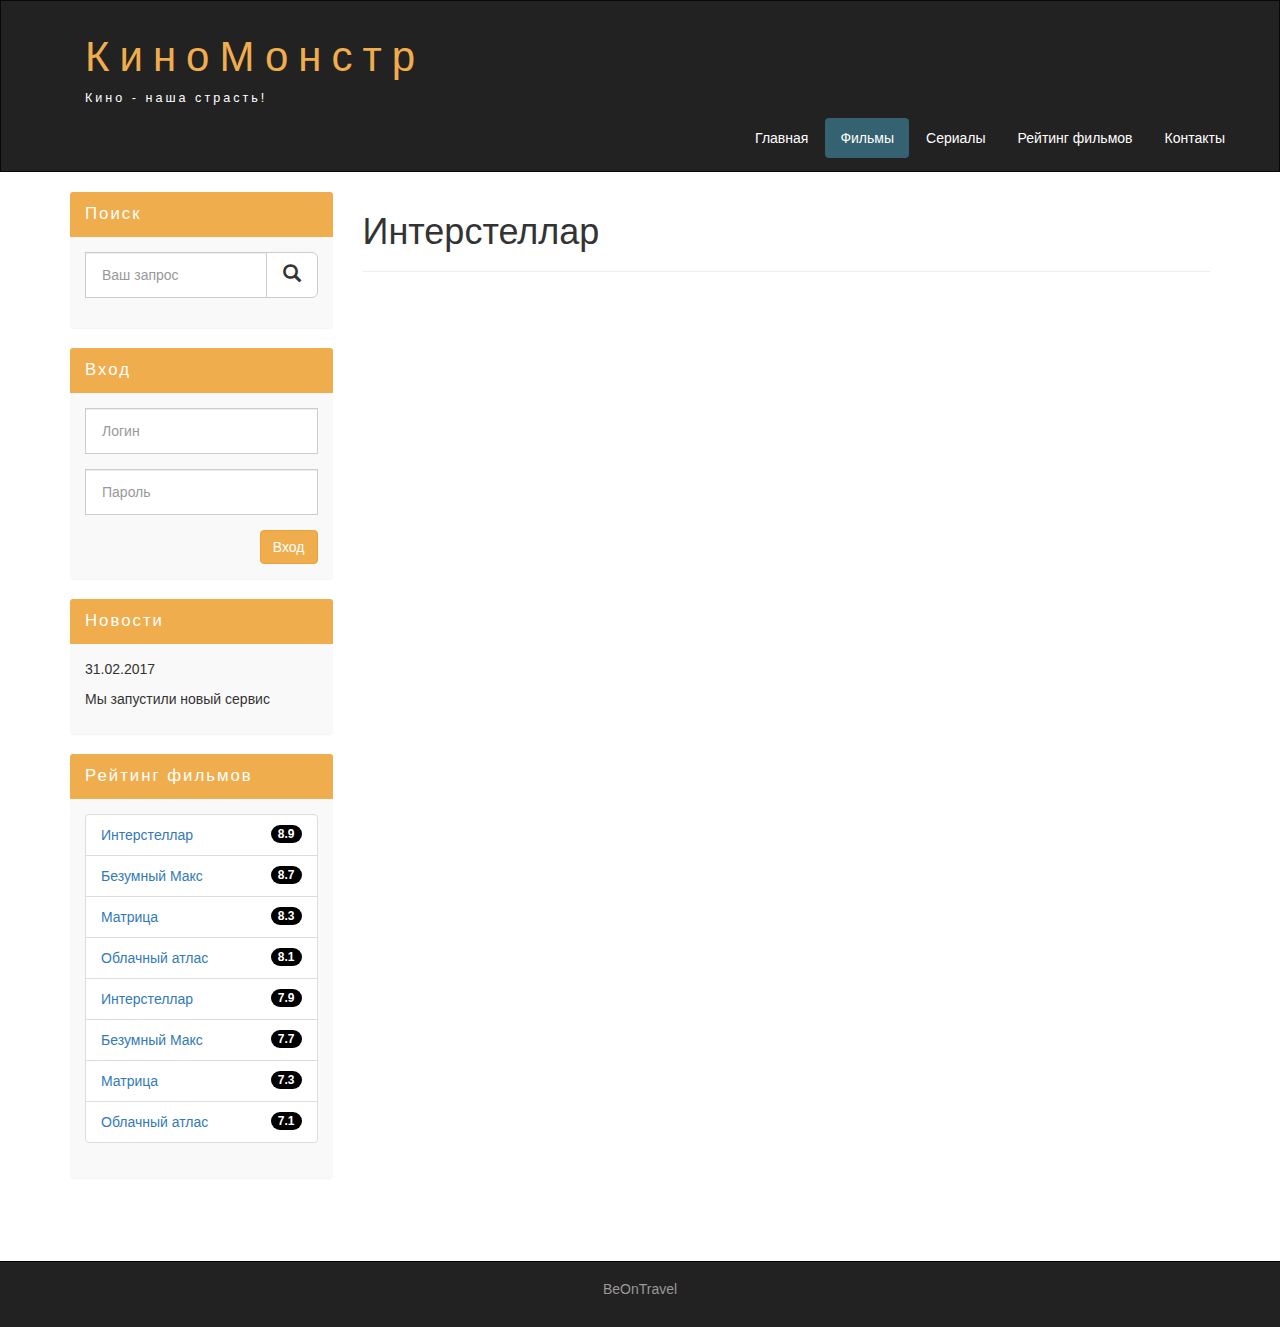
==== show.html @ e9d05236 "wwwwww" ====
<!DOCTYPE html>
<html lang="ru">
  <head>
    <meta charset="utf-8">
    <meta http-equiv="X-UA-Compatible" content="IE=edge">
    <meta name="viewport" content="width=device-width, initial-scale=1">
    <!-- The above 3 meta tags *must* come first in the head; any other head content must come *after* these tags -->

    <title>Киномонстр Bootstrap</title>

    <!-- Bootstrap -->
    <link href="assets/css/bootstrap.min.css" rel="stylesheet">

      <!-- Main style of the page -->
    <link href="assets/css/style.css" rel="stylesheet">

    <!-- HTML5 shim and Respond.js for IE8 support of HTML5 elements and media queries -->
    <!-- WARNING: Respond.js doesn't work if you view the page via file:// -->
    <!--[if lt IE 9]>
      <script src="https://oss.maxcdn.com/html5shiv/3.7.3/html5shiv.min.js"></script>
      <script src="https://oss.maxcdn.com/respond/1.4.2/respond.min.js"></script>
    <![endif]-->
  </head>
  <body>

    <div class="container-fluid">
      <div class="row">

        <nav role="navigation" class="navbar navbar-inverse">
          <div class="container">

            <div class="navbar-header header">

              <div class="container">
                <div class="row">

                  <div class="col-lg-12">
                    <h1><a href="#">КиноМонстр</a></h1>
                    <p>Кино - наша страсть!</p>
                  </div>





              </div>
              <button type="button" data-target="#navbarCollapse" data-toggle="collapse" class="navbar-toggle">

                <span class="sr-only">Toggle navigation</span>
                <span class="icon-bar"></span>
                <span class="icon-bar"></span>
                <span class="icon-bar"></span>


              </button>




            </div>

            <div id="navbarCollapse" class="collapse navbar-collapse navbar-right">

              <ul class="nav nav-pills">
                <li> <a href="#">Главная</a> </li>
                <li class="active"> <a href="#">Фильмы</a> </li>
                <li> <a href="#">Сериалы</a> </li>
                <li> <a href="#">Рейтинг фильмов</a> </li>
                <li> <a href="#">Контакты</a> </li>
              </ul>


            </div>
          </div>


        </nav>




      </div>
    </div>


    <div class="wrapper">

      <div class="container">

        <div class="row">

          <div class="col-lg-9 col-lg-push-3">

            <form role="search" class="visible-xs">
                  <div class="form-group">
                    <div class="input-group">
                      <input type="search" class="form-control input-lg" placeholder="Ваш запрос">
                        <div class="input-group-btn">
                          <button class="btn btn-default btn-lg" type="submit"><i class="glyphicon glyphicon-search"></i></button>
                        </div>
                      </div>
                     </div>
                   </form>

            <h1>Интерстеллар</h1>
            <hr>
                        <!-- 16:9 aspect ratio -->
            <div class="embed-responsive embed-responsive-16by9">
              <iframe class="embed-responsive-item" src="https://www.youtube.com/embed/N0mAYAGBy_g" allow="accelerometer; autoplay; clipboard-write; encrypted-media; gyroscope; picture-in-picture" allowfullscreen></iframe>

            </div>





          </div>

          <div class="col-lg-3 col-lg-pull-9">
            <div class="panel panel-info hidden-xs">
              <div class="panel-heading"><div class="sidebar-header">Поиск</div></div>
              <div class="panel-body">
                <form role="search">
                  <div class="form-group">
                    <div class="input-group">
                      <input type="search" class="form-control input-lg" placeholder="Ваш запрос">
                        <div class="input-group-btn">
                          <button class="btn btn-default btn-lg" type="submit"><i class="glyphicon glyphicon-search"></i></button>
                        </div>
                      </div>
                     </div>
                   </form>
                </div>
              </div>

           <div class="panel panel-info">
              <div class="panel-heading"><div class="sidebar-header">Вход</div></div>
              <div class="panel-body">
                <form role="form">
                  <div class="form-group">
                    <input type="text" class="form-control input-lg" placeholder="Логин">
                  </div>
                  <div class="form-group">
                    <input type="password" class="form-control input-lg" placeholder="Пароль">
                  </div>
                  <button type="submit" class="btn btn-warning pull-right">Вход</button>
                </form>
              </div>
            </div>

            <div class="panel panel-info">
              <div class="panel-heading"><div class="sidebar-header">Новости</div></div>
              <div class="panel-body">

                    <p>31.02.2017</p>
                    <p>Мы запустили новый сервис</p>

              </div>
            </div>

            <div class="panel panel-info">
              <div class="panel-heading"><div class="sidebar-header">Рейтинг фильмов</div></div>
              <div class="panel-body">
                <ul class="list-group">
                  <li class="list-group-item list-group-warning">
                    <span class="badge">8.9</span>
                    <a href="#">Интерстеллар</a>
                  </li>
                  <li class="list-group-item list-group-warning">
                    <span class="badge">8.7</span>
                    <a href="#">Безумный Макс</a>
                  </li>
                  <li class="list-group-item list-group-warning">
                    <span class="badge">8.3</span>
                    <a href="#">Матрица</a>
                  </li>
                  <li class="list-group-item list-group-warning">
                    <span class="badge">8.1</span>
                    <a href="#">Облачный атлас</a>
                  </li>
                  <li class="list-group-item list-group-warning">
                    <span class="badge">7.9</span>
                    <a href="#">Интерстеллар</a>
                  </li>
                  <li class="list-group-item list-group-warning">
                    <span class="badge">7.7</span>
                    <a href="#">Безумный Макс</a>
                  </li>
                  <li class="list-group-item list-group-warning">
                    <span class="badge">7.3</span>
                    <a href="#">Матрица</a>
                  </li>
                  <li class="list-group-item list-group-warning">
                    <span class="badge">7.1</span>
                    <a href="#">Облачный атлас</a>
                  </li>


                </ul>





              </div>
            </div>




           </div>


        </div>
      </div>

      <div class="clear"></div>

    </div>

    <footer>
      <div class="container">
        <p class ="text-center"> <a href="https://beontravel.ru">BeOnTravel</a> </p>
      </div>

    </footer>


    <!-- jQuery (necessary for Bootstrap's JavaScript plugins) -->
    <script src="https://ajax.googleapis.com/ajax/libs/jquery/1.12.4/jquery.min.js"></script>
    <!-- Include all compiled plugins (below), or include individual files as needed -->
    <script src="assets/js/bootstrap.min.js"></script>
  </body>
</html>
---- assets/css/style.css ----
.header a, a:hover {
	color: #f0ad4e;
	text-decoration: none;

}
.header h1 {
	letter-spacing: 10px;
	font-size: 300%;

}
.header p {
	color: white !important;
	font-size: 90%;
	letter-spacing: 3px;

}
.nav-pills>li.active>a, .nav-pills>li.active>a:focus, .nav-pills>li.active>a:hover {
    color: #fff;
    background-color: #346270;

}
.nav-pills>li>a		{
	color: #fff;

}
.nav-pills>li>a:hover {
	background-color: #346270;
}

    .navbar-inverse {
    padding: 1%;
    border-radius: 0px;             /*Убирает скругление углов в navbar*/

}


@media (max-width: 767px) {
	.nav-pills>li {
		float: none;
	}
	.nav-pills {
		text-align: center;

	}
	.header h1 {
		letter-spacing: 5px;
		font-size: 280%;
	}
	.header {
		text-align: center;

	}


}

.clear {
clear: both;
height: 63px;

}

.wrapper {
	min-height: 100%;
}

html, body {
	height: 100%;
}

.films_block {
	text-align: center;

}

.films_block img {
	margin-bottom: 5%;
	border-radius: 5px;
	border: solid 5px #dad7d5;
	width: 100%;

}

.film-label {
	padding: 2%;
	margin-bottom: 4%;

}
.margin-8 {
	margin-top: 8%;
}

.panel {
	border: none;

}

.panel-body {
	background-color: #f9f9f9;

}

.panel-info>.panel-heading {
	background-color: #f0ad4e;
	color: white;
	border-color: transparent;
}

.sidebar-header {
	font-size: 120%;
	letter-spacing: 2px;
}
.form-control {
	border-radius: 0px;
}

.form-control {
	font-size: 14px;
}

.input-lg {
	font-size: 14px;
}

.list-group-item-warning {
	color: #8a6d3b;
	background-color: #f9f9f9;

}

.badge {
	background-color: #000000;
}

footer {
	color: #666;
	background: #222;
	padding: 17px 0 18px 0;
	border-top: 1px solid #000;

}

footer a {
	color: #999;

}
footer a:hover {
	color: #efefef;

}
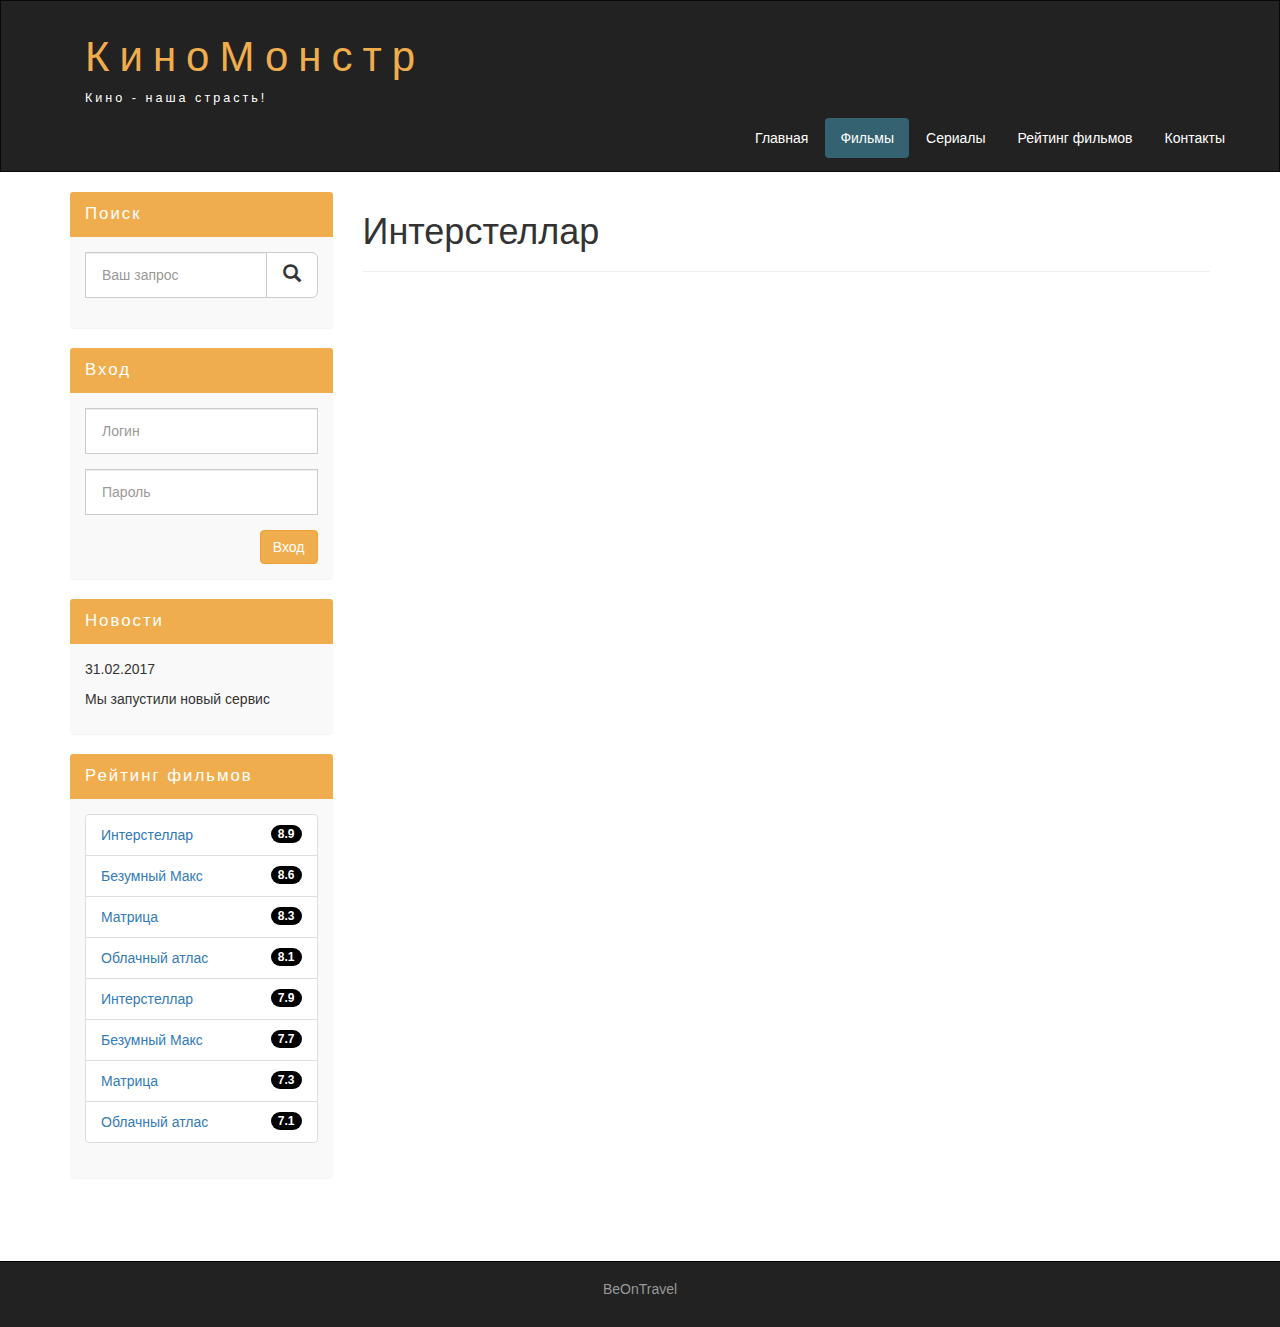
==== commit 9145cded: "2" ====
--- a/show.html
+++ b/show.html
@@ -167,7 +167,7 @@
                     <a href="#">Интерстеллар</a>
                   </li>
                   <li class="list-group-item list-group-warning">
-                    <span class="badge">8.7</span>
+                    <span class="badge">8.6</span>
                     <a href="#">Безумный Макс</a>
                   </li>
                   <li class="list-group-item list-group-warning">
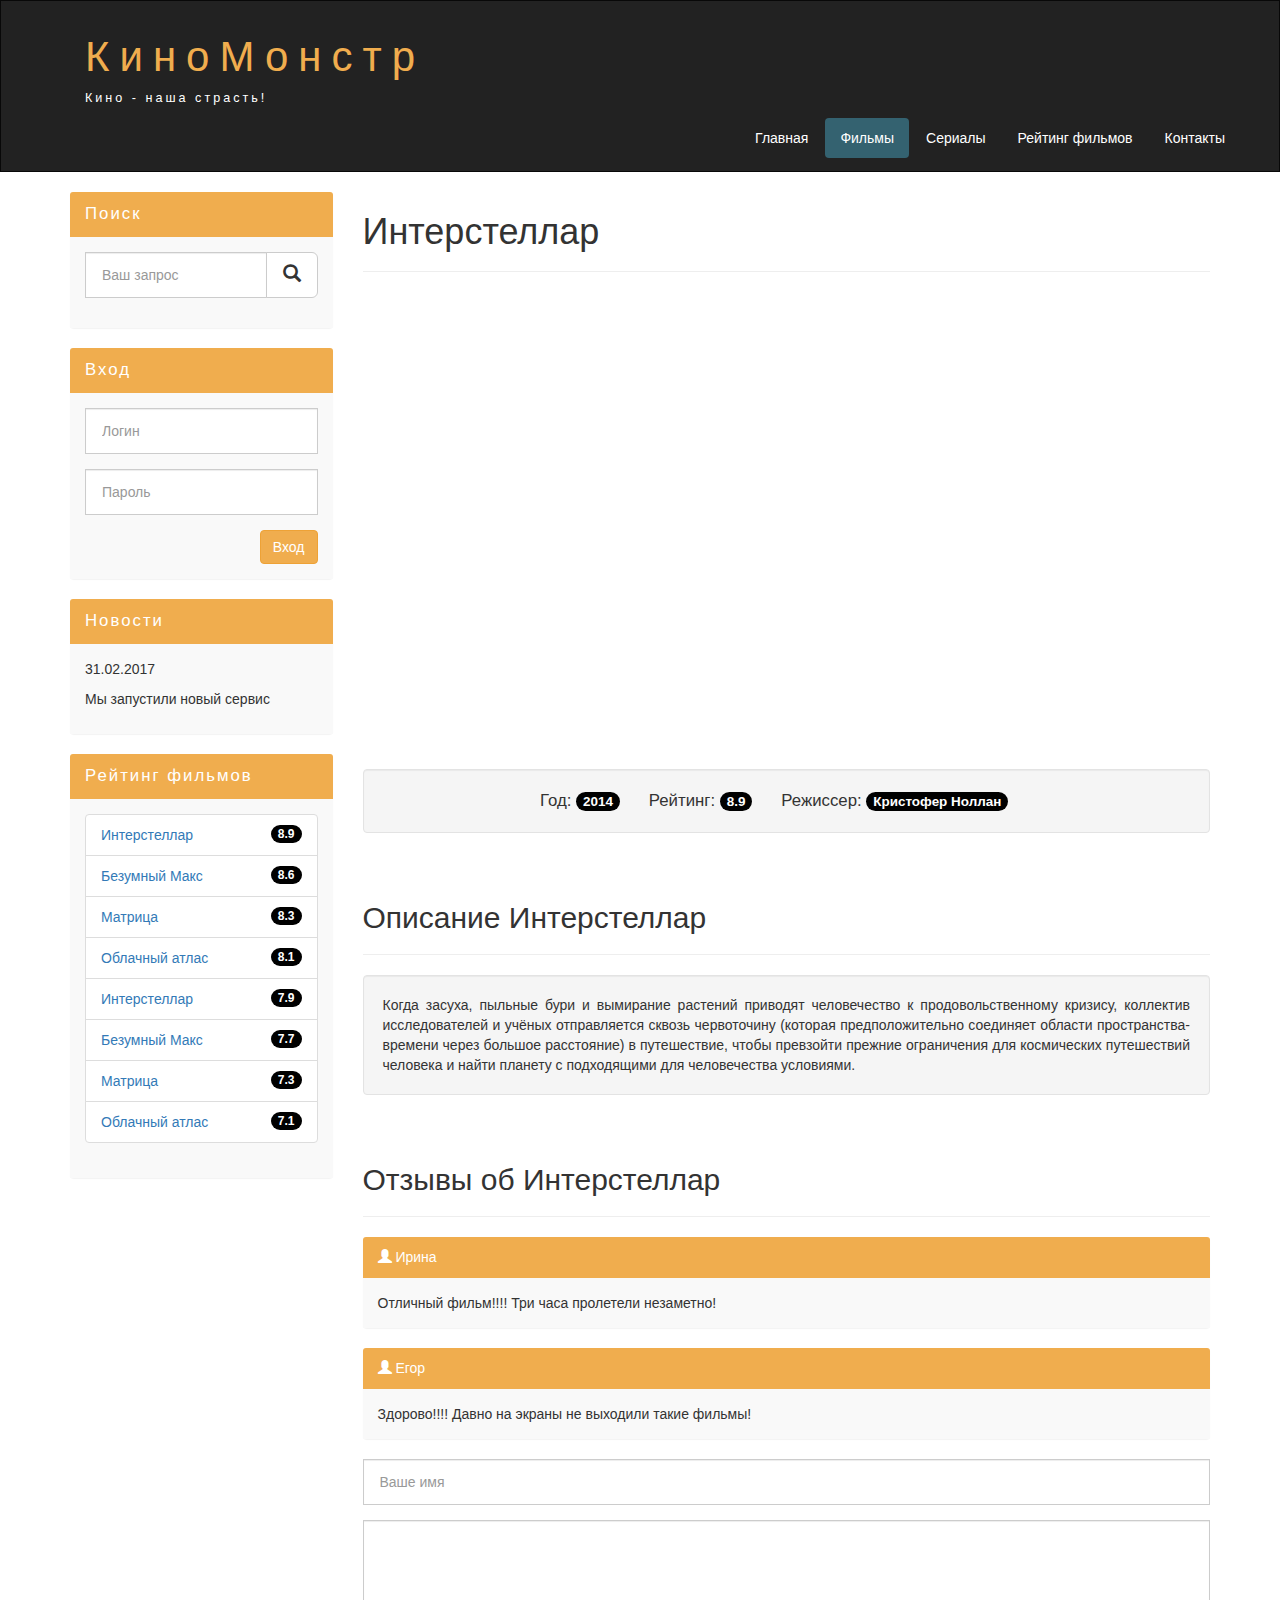
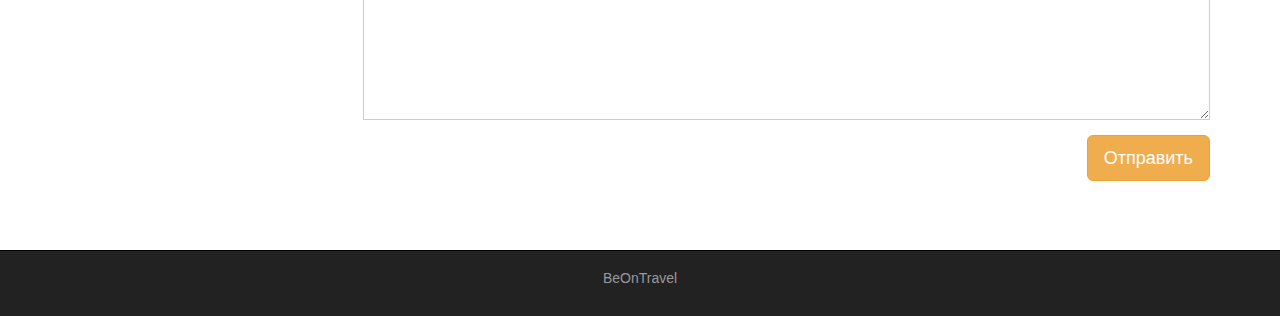
==== commit 85309475: "Третья часть урока" ====
--- a/show.html
+++ b/show.html
@@ -109,6 +109,54 @@
               <iframe class="embed-responsive-item" src="https://www.youtube.com/embed/N0mAYAGBy_g" allow="accelerometer; autoplay; clipboard-write; encrypted-media; gyroscope; picture-in-picture" allowfullscreen></iframe>
 
             </div>
+
+            <div class="well info-block text-center">
+              Год: <span class="badge">2014</span>
+              Рейтинг: <span class="badge">8.9</span>
+              Режиссер: <span class="badge">Кристофер Ноллан</span>
+            </div>
+
+            <div class="margin-8"></div>
+
+
+            <h2>Описание Интерстеллар</h2>
+            <hr>
+
+            <div class="well text-justify">
+              Когда засуха, пыльные бури и вымирание растений приводят человечество к продовольственному кризису, коллектив исследователей и учёных отправляется сквозь червоточину (которая предположительно соединяет области пространства-времени через большое расстояние) в путешествие, чтобы превзойти прежние ограничения для космических путешествий человека и найти планету с подходящими для человечества условиями.
+            </div>
+
+            <div class="margin-8"></div>
+
+            <h2>Отзывы об Интерстеллар</h2>
+            <hr>
+
+            <div class="panel panel-info">
+            <div class="panel-heading"><i class="glyphicon glyphicon-user"></i> <span>Ирина</span></div>
+            <div class="panel-body">
+              Отличный фильм!!!! Три часа пролетели незаметно!
+            </div>
+          </div>
+
+          <div class="panel panel-info">
+            <div class="panel-heading"><i class="glyphicon glyphicon-user"></i> <span>Егор</span></div>
+            <div class="panel-body">
+              Здорово!!!! Давно на экраны не выходили такие фильмы!
+            </div>
+          </div>
+
+          <form>
+            <div class="form-group">
+              <input type="text" placeholder="Ваше имя" class="form-control input-lg">
+            </div>
+            <div class="form-group">
+              <textarea class="form-control"></textarea>
+            </div>
+            <button class="btn btn-lg btn-warning pull-right">Отправить</button>
+          </form>
+
+
+          <div class="margin-8"></div>
 
 
 
--- a/assets/css/style.css
+++ b/assets/css/style.css
@@ -131,6 +131,23 @@
 .badge {
 	background-color: #000000;
 }
+.info-block {
+	font-size: 120%;
+
+}
+
+.info-block .badge {
+	font-size: 80%;
+
+}
+
+.info-block span {
+	margin-right: 3%;
+}
+
+textarea.form-control {
+	height: 200px;
+}
 
 footer {
 	color: #666;
